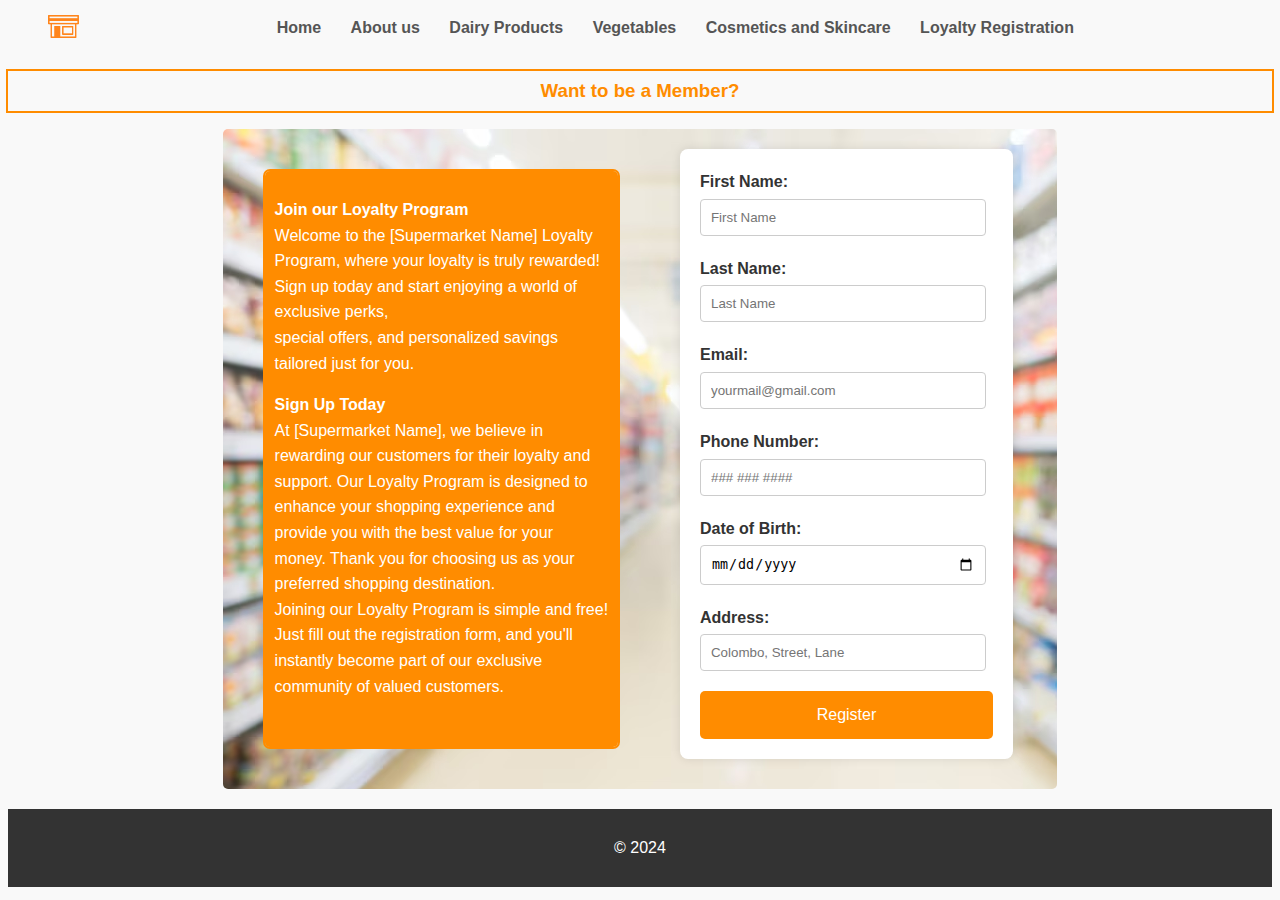
==== loyaltypg.html @ f0c66a3e "primemart" ====
<!DOCTYPE html>
<html>
<head>
    <title>Loyalty Registration</title>
    <link rel="stylesheet" href="styling5.css">
</head>
<body>
    <nav>
        <ul>
            <li><a href="index.html"><img src="logo.png" class="logo"></a></li>
            <li><a href="index.html">Home</a></li>
            <li><a href="aboutus.html">About us</a></li>
            <li><a href="dairyproducts.html">Dairy Products</a></li>
            <li><a href="vegeproducts.html">Vegetables</a></li>
            <li><a href="cosmetics.html">Cosmetics and Skincare</a></li>
            <li><a href="loyaltypg.html">Loyalty Registration</a></li>
            </li>
        </ul>
    </nav>

    <h3>Want to be a Member?</h3>

    <div class="container">

        <div class="welcinfo">
            <p>
                <strong>Join our Loyalty Program</strong><br>
                Welcome to the [Supermarket Name] Loyalty Program, where your loyalty is truly rewarded!<br>
                Sign up today and start enjoying a world of exclusive perks,<br> special offers, and personalized savings tailored just for you.
            </p>
            <p>
                <strong>Sign Up Today</strong><br>
                At [Supermarket Name], we believe in rewarding our customers for their loyalty and support.
                Our Loyalty Program is designed to enhance your shopping experience and provide you with the best value for your money. Thank you for choosing us as your 
                preferred shopping destination.<br>
                Joining our Loyalty Program is simple and free! Just fill out the registration form, and you'll instantly become part of our 
                exclusive community of valued customers.
            </p>
        </div>



        <main>
            <form class="registration-form">
                <label for="first-name">First Name:</label>
                <input type="text" id="first-name" name="first-name" placeholder="First Name">
    
                <label for="last-name">Last Name:</label>
                <input type="text" id="last-name" name="last-name" placeholder="Last Name">
    
                <label for="email">Email:</label>
                <input type="email" id="email" name="email" placeholder="yourmail@gmail.com">
    
                <label for="phone">Phone Number:</label>
                <input type="tel" id="phone" name="phone" placeholder="### ### ####">
    
                <label for="dob">Date of Birth:</label>
                <input type="date" id="dob" name="dob">

                <label for="address">Address:</label>
                <input type="text" id="address" name="address" placeholder="Colombo, Street, Lane">
    
                <button type="submit">Register</button>
            </form>
        </main>
    </div>


</body>

<footer>
    <p>&copy; 2024 </p>
</footer>
</html>
---- styling5.css ----
body {
    font-family: 'Roboto', sans-serif;
    background-color: #f9f9f9;
    color: #333;
    line-height: 1.6;
}

.logo{
    height: 2.5%;
    width: 2.5%;
    float: left;
    
}

nav ul {
    list-style: none;
    text-align: center;
    margin-bottom: 30px;
    margin-top: 15px;
}

nav ul li {
    display: inline;
    margin-right: 25px;
}

nav ul li a {
    text-decoration: none;
    color: #555;
    font-weight: bold;
    position: relative;
    padding-bottom: 5px;
    transition: color 0.3s ease;
}

nav ul li a:before {
    content: '';
    position: absolute;
    width: 100%;
    height: 2px;
    background-color: #ff8c00;
    bottom: 0;
    left: 0;
    transform: scaleX(0);
    transition: transform 0.3s ease;
}

nav ul li a:hover:before {
    transform: scaleX(1);
}

nav ul li a:hover {
    color: #ff8c00;
}

h3 {
    color: #ff8c00;
    outline: 2px solid #ff8c00;
    padding: 5px;
    text-align: center;
}

.welcinfo{
    outline: 2px solid #ff8c00;
    padding: 10px;
    margin:5%;
    background-color: #ff8c00;
    border-radius: 5px;
    color: white;
    width: 40%;
}
.container{
    background-image: url(supermarket2.avif);
    margin-left:17%;
    margin-right:17%;
    border-radius: 5px;
    display: flex;
    margin-bottom: 20px;

}

main {
    padding: 20px;
    display: flex;
    justify-content: center;
}

.registration-form {
    background-color: white;
    padding: 20px;
    border-radius: 8px;
    box-shadow: 0 0 10px rgba(0,0,0,0.1);
    width: 100%;
    max-width: 600px;
    margin-bottom: 10px;
}

.registration-form2{
    height: 15%;
    width: 20%;
    display: flex;
    margin-left: 10%;
    margin-right: 10%;
    gap:30%;

}

.registration-form label {
    display: block;
    margin-bottom: 4px;
    font-weight: bold;
}

.registration-form input,
.registration-form select {
    width: 90%;
    padding: 10px;
    margin-bottom: 20px;
    border: 1px solid #ccc;
    border-radius: 4px;
}

.registration-form select {
    height: 150px;
}

.registration-form button {
    background-color: #ff8c00;
    color: white;
    border: none;
    padding: 15px;
    cursor: pointer;
    border-radius: 5px;
    font-size: 1em;
    width: 100%;
}

.registration-form button:hover {
    background-color: #ff6500;
}

footer {
    background-color: #333;
    color: white;
    text-align: center;
    padding: 10px 0;
    width: 100%;
    bottom: 0;
}
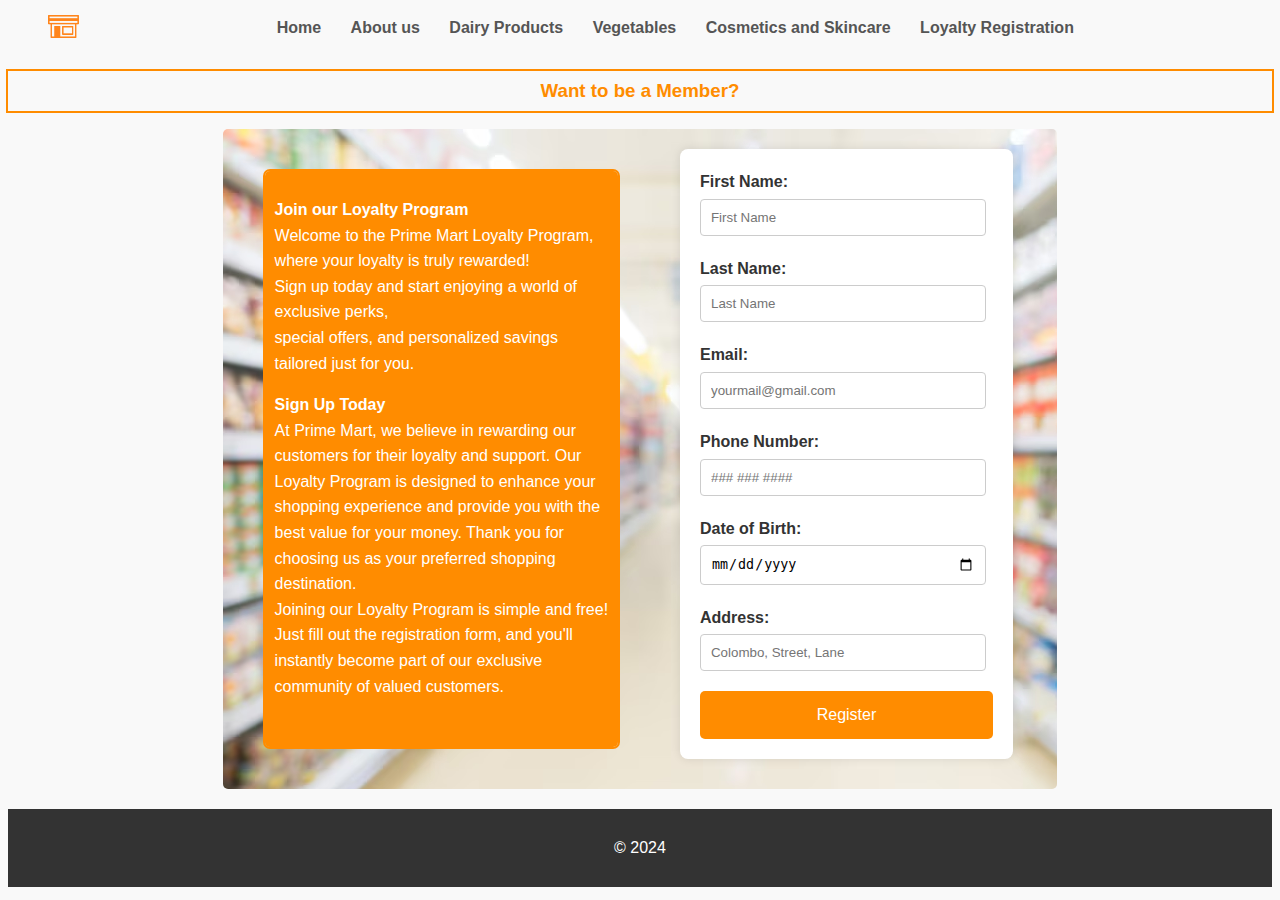
==== commit fb3654e0: "Update loyaltypg.html" ====
--- a/loyaltypg.html
+++ b/loyaltypg.html
@@ -25,12 +25,12 @@
         <div class="welcinfo">
             <p>
                 <strong>Join our Loyalty Program</strong><br>
-                Welcome to the [Supermarket Name] Loyalty Program, where your loyalty is truly rewarded!<br>
+                Welcome to the Prime Mart Loyalty Program, where your loyalty is truly rewarded!<br>
                 Sign up today and start enjoying a world of exclusive perks,<br> special offers, and personalized savings tailored just for you.
             </p>
             <p>
                 <strong>Sign Up Today</strong><br>
-                At [Supermarket Name], we believe in rewarding our customers for their loyalty and support.
+                At Prime Mart, we believe in rewarding our customers for their loyalty and support.
                 Our Loyalty Program is designed to enhance your shopping experience and provide you with the best value for your money. Thank you for choosing us as your 
                 preferred shopping destination.<br>
                 Joining our Loyalty Program is simple and free! Just fill out the registration form, and you'll instantly become part of our 
@@ -71,4 +71,4 @@
 <footer>
     <p>&copy; 2024 </p>
 </footer>
-</html>+</html>
